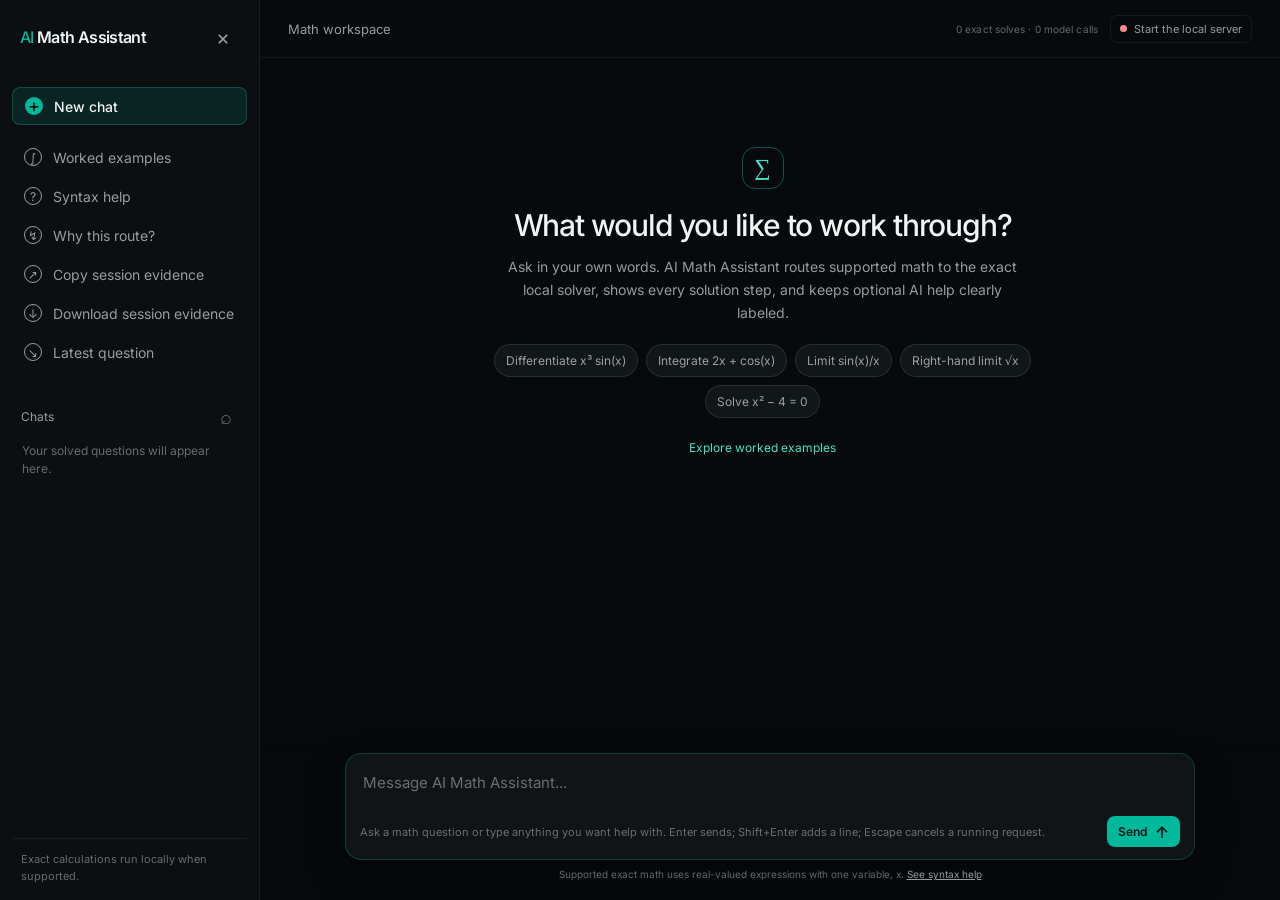
==== web/index.html @ 9441b3d5 "fix: route natural integrals and contextual explanations" ====
<!doctype html>
<html lang="en">
<head>
  <meta charset="utf-8">
  <meta name="viewport" content="width=device-width, initial-scale=1">
  <meta name="description" content="AI Math Assistant computes supported calculus and algebra questions with a local exact solver.">
  <title>AI Math Assistant</title>
  <link rel="stylesheet" href="/web/styles.css">
  <link rel="stylesheet" href="/web/assets/mathquill.css">
</head>
<body>
  <div class="app-shell">
    <aside class="sidebar" id="sidebar" aria-label="Sidebar">
      <div class="brand-row">
        <a class="brand" href="/" aria-label="AI Math Assistant home"><span>AI</span> Math Assistant</a>
        <button class="icon-button" id="close-sidebar" type="button" aria-label="Close sidebar" title="Close sidebar">×</button>
      </div>
      <button class="new-chat" id="new-chat" type="button"><span class="new-icon" aria-hidden="true">+</span><span>New chat</span></button>
      <nav class="sidebar-nav" aria-label="Assistant tools">
        <button class="nav-item" id="worked-examples" type="button"><span class="nav-icon" aria-hidden="true">∫</span><span>Worked examples</span></button>
        <button class="nav-item" id="syntax-help" type="button"><span class="nav-icon" aria-hidden="true">?</span><span>Syntax help</span></button>
        <button class="nav-item" id="route-help" type="button"><span class="nav-icon" aria-hidden="true">↯</span><span>Why this route?</span></button>
        <button class="nav-item" id="session-copy" type="button"><span class="nav-icon" aria-hidden="true">↗</span><span>Copy session evidence</span></button>
        <button class="nav-item" id="session-download" type="button"><span class="nav-icon" aria-hidden="true">↓</span><span>Download session evidence</span></button>
        <button class="nav-item" id="latest-question" type="button"><span class="nav-icon" aria-hidden="true">↘</span><span>Latest question</span></button>
      </nav>
      <div class="chat-section">
        <div class="section-heading"><span>Chats</span><button class="tiny-button" id="search-toggle" type="button" aria-label="Search chats (Ctrl+K or Cmd+K)" aria-controls="chat-search-wrap" aria-expanded="false" title="Search chats (Ctrl+K or Cmd+K)">⌕</button></div>
        <label class="chat-search" id="chat-search-wrap" hidden><span class="sr-only">Search chats</span><input id="chat-search" type="search" placeholder="Search this session" autocomplete="off" aria-keyshortcuts="Control+K Meta+K"></label>
        <div class="chat-list" id="chat-list"><p class="empty-chats">Your solved questions will appear here.</p></div>
      </div>
      <div class="sidebar-note">Exact calculations run locally when supported.</div>
    </aside>

    <main class="main-content">
      <header class="topbar">
        <button class="icon-button mobile-menu" id="open-sidebar" type="button" aria-label="Open sidebar" aria-controls="sidebar" aria-expanded="false" title="Open sidebar">☰</button>
        <div class="topbar-title">Math workspace</div>
        <div class="session-stats" id="session-stats" role="status" aria-live="polite" aria-atomic="true">0 exact solves · 0 model calls</div>
        <div class="status-pill" id="service-status" role="status" aria-live="polite" aria-atomic="true"><span class="status-dot" aria-hidden="true"></span><span>Checking solver</span></div>
      </header>

      <section class="conversation" aria-live="polite" aria-atomic="false" id="conversation">
        <div class="welcome" id="welcome">
          <div class="welcome-mark" aria-hidden="true">∑</div>
          <h1>What would you like to work through?</h1>
          <p>Ask in your own words. AI Math Assistant routes supported math to the exact local solver, shows every solution step, and keeps optional AI help clearly labeled.</p>
        <div class="starter-prompts" aria-label="Starter questions">
          <button type="button" class="starter-prompt" data-operation="derivative" data-expression="x^3*sin(x)">Differentiate x³ sin(x)</button>
          <button type="button" class="starter-prompt" data-operation="integral" data-expression="2*x + cos(x)">Integrate 2x + cos(x)</button>
          <button type="button" class="starter-prompt" data-operation="limit" data-expression="sin(x)/x" data-target="0">Limit sin(x)/x</button>
          <button type="button" class="starter-prompt" data-operation="limit" data-expression="sqrt(x)" data-target="0" data-direction="+">Right-hand limit √x</button>
          <button type="button" class="starter-prompt" data-operation="equation" data-expression="x^2 - 4 = 0">Solve x² − 4 = 0</button>
        </div>
        <button class="explore-examples" id="explore-examples" type="button">Explore worked examples</button>
        </div>
        <div class="messages" id="messages"></div>
      </section>

      <section class="composer-area" aria-label="Chat composer">
        <div class="composer-shell">
          <div class="operation-row legacy-controls" hidden aria-hidden="true">
            <label class="operation-label" for="operation">Operation</label>
            <select id="operation" aria-label="Operation" aria-describedby="operation-hint">
              <option value="derivative">Derivative</option>
              <option value="integral">Integral</option>
              <option value="limit">Limit</option>
              <option value="equation">Equation</option>
            </select>
            <label class="operation-label" for="route-mode">Route</label>
            <select id="route-mode" aria-label="Route" aria-describedby="route-mode-hint">
              <option value="exact">Exact solver</option>
              <option value="deterministic">Deterministic router</option>
              <option value="jev">Jev router</option>
              <option value="ai_only">AI only</option>
            </select>
            <span class="operation-hint" id="operation-hint">Find d/dx of an expression</span>
            <span class="operation-hint" id="route-mode-hint">No model call for supported math</span>
          </div>
          <form id="solve-form" novalidate>
            <label class="chat-input-label" for="chat-input"><span class="sr-only">Message AI Math Assistant</span><textarea id="chat-input" rows="1" maxlength="2000" placeholder="Message AI Math Assistant..." aria-describedby="input-help"></textarea></label>
            <div class="input-grid legacy-inputs" hidden aria-hidden="true">
              <label class="field expression-field" for="expression"><span>Expression</span><span id="expression" class="math-field" role="textbox" aria-label="Expression" tabindex="0" data-placeholder="For example: x^3 sin(x)" aria-describedby="input-help" aria-keyshortcuts="Enter Shift+Enter Escape /"></span><textarea id="expression-typed" class="typed-math-field" rows="1" hidden spellcheck="false" placeholder="For example: x^3*sin(x)" aria-describedby="input-help"></textarea></label>
              <label class="field route-prompt-field" id="route-prompt-field" for="route-prompt" hidden><span>Language question <small>(optional when an expression is provided)</small></span><textarea id="route-prompt" rows="2" maxlength="2000" placeholder="For example: Explain why the derivative of x squared is 2x."></textarea><span class="operation-hint">Sent as data to the selected route. It is never executed as a formula.</span></label>
              <div class="option-fields" id="integral-options" hidden>
                <label class="field" for="lower"><span>Lower bound</span><span id="lower" class="math-field compact-math-field" role="textbox" aria-label="Lower bound" tabindex="0" data-placeholder="0"></span><input id="lower-typed" class="typed-math-field" type="text" hidden placeholder="0"></label>
                <label class="field" for="upper"><span>Upper bound</span><span id="upper" class="math-field compact-math-field" role="textbox" aria-label="Upper bound" tabindex="0" data-placeholder="1"></span><input id="upper-typed" class="typed-math-field" type="text" hidden placeholder="1"></label>
              </div>
              <div class="option-fields" id="limit-options" hidden>
                <label class="field" for="target"><span>As x approaches</span><span id="target" class="math-field compact-math-field" role="textbox" aria-label="As x approaches" tabindex="0" data-placeholder="0"></span><input id="target-typed" class="typed-math-field" type="text" hidden placeholder="0"></label>
                <label class="field" for="direction"><span>Direction</span><select id="direction"><option value="both">Both sides</option><option value="+">From the right</option><option value="-">From the left</option></select></label>
              </div>
            </div>
            <div class="composer-bottom">
              <span class="input-help" id="input-help">Ask a math question or type anything you want help with. Enter sends; Shift+Enter adds a line.</span>
              <button class="send-button" id="send-button" type="submit"><span class="send-label">Send</span><span class="send-arrow" aria-hidden="true">↑</span></button>
            </div>
            <p class="form-error" id="form-error" role="alert" hidden></p>
          </form>
        </div>
        <p class="composer-disclaimer">Supported exact math uses real-valued expressions with one variable, x. <button id="open-help-inline" type="button">See syntax help</button></p>
      </section>
    </main>
  </div>

  <dialog class="help-dialog" id="examples-dialog" aria-labelledby="examples-title">
    <div class="dialog-header"><h2 id="examples-title">Worked examples</h2><button class="icon-button" id="close-examples" type="button" aria-label="Close worked examples">×</button></div>
    <div class="dialog-body">
      <p>Choose a question to fill the composer, then press <strong>Solve</strong>. Selecting an example makes no solver or AI request.</p>
      <div class="worked-example-list">
        <button type="button" class="worked-example" aria-label="Try chain rule" data-operation="derivative" data-expression="sin(x^2)"><strong>Chain rule</strong><code>sin(x^2)</code><span>Differentiate an outer and inner function.</span></button>
        <button type="button" class="worked-example" aria-label="Try substitution" data-operation="integral" data-expression="x*exp(x^2)"><strong>Substitution</strong><code>x*exp(x^2)</code><span>Match the differential and integrate in u.</span></button>
        <button type="button" class="worked-example" aria-label="Try integration by parts" data-operation="integral" data-expression="x*exp(x)"><strong>Integration by parts</strong><code>x*exp(x)</code><span>Choose u and dv, then evaluate the remaining integral.</span></button>
        <button type="button" class="worked-example" aria-label="Try definite integral" data-operation="integral" data-expression="x^2" data-lower="0" data-upper="1"><strong>Definite integral</strong><code>x^2, from 0 to 1</code><span>Find an antiderivative and evaluate both bounds.</span></button>
        <button type="button" class="worked-example" aria-label="Try one-sided limit" data-operation="limit" data-expression="sqrt(x)" data-target="0" data-direction="+"><strong>One-sided limit</strong><code>sqrt(x), x → 0 from the right</code><span>Approach a real-domain boundary from a valid side.</span></button>
        <button type="button" class="worked-example" aria-label="Try a limit that does not exist" data-operation="limit" data-expression="1/x" data-target="0" data-direction="both"><strong>A limit that does not exist</strong><code>1/x, x → 0 from both sides</code><span>See why disagreeing sides stop the exact route.</span></button>
        <button type="button" class="worked-example" aria-label="Try quadratic roots" data-operation="equation" data-expression="x^2-2=0"><strong>Quadratic roots</strong><code>x^2-2=0</code><span>Find exact real roots and check them by substitution.</span></button>
        <button type="button" class="worked-example" aria-label="Try real-domain check" data-operation="integral" data-expression="sqrt(x)" data-lower="-1" data-upper="1"><strong>Real-domain check</strong><code>sqrt(x), from -1 to 1</code><span>See the solver stop when an interval leaves the real domain.</span></button>
      </div>
    </div>
  </dialog>

  <dialog class="help-dialog" id="help-dialog" aria-labelledby="help-title">
    <div class="dialog-header"><h2 id="help-title">Supported syntax</h2><button class="icon-button" id="close-help" type="button" aria-label="Close syntax help">×</button></div>
    <div class="dialog-body">
      <p>Enter a real-valued expression that uses the variable <code>x</code>. The visual editor accepts implicit multiplication such as <code>2x</code>. In typed formulas, write multiplication explicitly as <code>2*x</code>.</p>
      <dl class="syntax-list"><div><dt>Operators</dt><dd><code>+ - * / ^ **</code>, parentheses, and unary signs</dd></div><div><dt>Constants</dt><dd><code>pi</code>, <code>E</code>, <code>oo</code>, and <code>-oo</code></dd></div><div><dt>Functions</dt><dd><code>sin</code>, <code>cos</code>, <code>tan</code>, <code>exp</code>, <code>log</code>, <code>sqrt</code>, <code>Abs</code>, <code>asin</code>, <code>acos</code>, <code>atan</code>, <code>sinh</code>, <code>cosh</code>, and <code>tanh</code></dd></div></dl>
      <p class="examples-heading">Examples</p>
      <dl class="syntax-list example-list"><div><dt>Derivative</dt><dd><button type="button" class="syntax-example" data-operation="derivative" data-expression="x^3*sin(x)">x^3*sin(x)</button></dd></div><div><dt>Integral</dt><dd><button type="button" class="syntax-example" data-operation="integral" data-expression="2*x + cos(x)">2*x + cos(x)</button>, optionally with bounds</dd></div><div><dt>Limit</dt><dd><button type="button" class="syntax-example" data-operation="limit" data-expression="sin(x)/x" data-target="0">sin(x)/x</button> as <code>x → 0</code>, or <button type="button" class="syntax-example" data-operation="limit" data-expression="sqrt(x)" data-target="0" data-direction="+">sqrt(x)</button> from the right</dd></div><div><dt>Equation</dt><dd><button type="button" class="syntax-example" data-operation="equation" data-expression="x^2 - 4 = 0">x^2 - 4 = 0</button></dd></div></dl>
      <p class="muted-copy">Natural-language questions, matrices, plots, and multiple variables are outside this first version.</p>
    </div>
  </dialog>
  <dialog class="help-dialog route-dialog" id="route-dialog" aria-labelledby="route-title">
    <div class="dialog-header"><h2 id="route-title">Why this route?</h2><button class="icon-button" id="close-route" type="button" aria-label="Close route explanation">×</button></div>
    <div class="dialog-body">
      <section aria-labelledby="session-summary-title">
        <h3 class="examples-heading" id="session-summary-title">This session</h3>
        <div class="route-grid" id="session-summary"></div>
        <p class="muted-copy" id="session-checks"></p>
        <p class="muted-copy">Session activity only; not a benchmark or an AI comparison. Unknown usage stays unreported. Energy and FLOPs are not measured.</p>
      </section>
      <p><strong>AI Math Assistant starts with an exact local solver.</strong> Supported formulas are parsed with a bounded grammar, solved symbolically, and checked before any optional model request.</p>
      <div class="route-explanation-grid">
        <div><span class="route-explanation-mark">1</span><p><strong>Compute locally</strong><br>Derivatives, integrals, limits, and polynomial roots use the deterministic route.</p></div>
        <div><span class="route-explanation-mark">2</span><p><strong>Show evidence</strong><br>The answer includes the verification status, solution steps, and measured route details.</p></div>
        <div><span class="route-explanation-mark">3</span><p><strong>Call AI only when asked</strong><br>Explain and fallback actions are explicit, separate, and labeled unverified.</p></div>
      </div>
      <p class="muted-copy">The interface reports model calls, provider-reported tokens, and latency when available. It does not claim energy, FLOPs, or universal speedups.</p>
    </div>
  </dialog>
  <div class="toast" id="toast" role="status" aria-live="polite" hidden></div>
  <script src="/web/assets/jquery.min.js"></script>
  <script src="/web/assets/mathquill.min.js"></script>
  <script src="/web/app.js?v=chat-ui-context-20261031" defer></script>
</body>
</html>
---- web/styles.css ----
@font-face{font-family:Inter;src:url('/web/assets/fonts/inter-latin-400-normal.woff2') format('woff2');font-weight:400;font-style:normal;font-display:swap}
@font-face{font-family:Inter;src:url('/web/assets/fonts/inter-latin-500-normal.woff2') format('woff2');font-weight:500;font-style:normal;font-display:swap}
@font-face{font-family:Inter;src:url('/web/assets/fonts/inter-latin-600-normal.woff2') format('woff2');font-weight:600;font-style:normal;font-display:swap}
:root{color-scheme:dark;--page:#07090c;--sidebar:#0b0f12;--surface:#111619;--surface-raised:#171d1f;--line:rgba(255,255,255,.1);--line-soft:rgba(255,255,255,.06);--text:#f0f4f3;--muted:rgba(240,244,243,.62);--faint:rgba(240,244,243,.4);--teal:#00b89c;--teal-bright:#41e5c7;--teal-soft:rgba(0,184,156,.12);--danger:#ff8b8b;--warning:#f2c879}
*{box-sizing:border-box}html,body{margin:0;min-height:100%;background:var(--page);color:var(--text);font-family:Inter,system-ui,sans-serif;font-size:14px}body{min-height:100vh}button,input,textarea,select{font:inherit}button{color:inherit;cursor:pointer}button:focus-visible,input:focus-visible,textarea:focus-visible,select:focus-visible{outline:2px solid var(--teal-bright);outline-offset:2px}[hidden]{display:none!important}.sr-only{position:absolute;width:1px;height:1px;padding:0;margin:-1px;overflow:hidden;clip:rect(0,0,0,0);white-space:nowrap;border:0}
.app-shell{display:flex;min-height:100vh}.sidebar{width:260px;flex:0 0 260px;display:flex;flex-direction:column;padding:18px 12px 16px;border-right:1px solid var(--line-soft);background:var(--sidebar)}.brand-row{height:38px;display:flex;align-items:center;justify-content:space-between;padding:0 8px;margin-bottom:31px}.brand{color:var(--text);font-size:16px;font-weight:600;letter-spacing:-.04em;text-decoration:none}.brand span{color:var(--teal);font-weight:500}.icon-button,.tiny-button{display:grid;place-items:center;border:0;background:transparent}.icon-button{width:32px;height:32px;border-radius:8px;color:var(--muted);font-size:21px;line-height:1}.icon-button:hover,.tiny-button:hover{background:var(--surface-raised);color:var(--text)}.new-chat{display:flex;align-items:center;gap:11px;width:100%;height:38px;padding:0 12px;border:1px solid rgba(0,184,156,.3);border-radius:8px;background:var(--teal-soft);color:var(--text);font-weight:500;text-align:left}.new-chat:hover{border-color:rgba(0,184,156,.7);background:rgba(0,184,156,.18)}.new-icon{display:grid;place-items:center;width:18px;height:18px;border-radius:50%;background:var(--teal);color:#041311;font-size:18px;line-height:16px}.sidebar-nav{display:grid;gap:3px;margin-top:14px}.nav-item{display:flex;align-items:center;gap:11px;width:100%;height:36px;padding:0 12px;border:0;border-radius:7px;background:transparent;color:var(--muted);text-align:left}.nav-item:hover{background:var(--surface-raised);color:var(--text)}.nav-icon{display:grid;place-items:center;width:18px;height:18px;border:1px solid currentColor;border-radius:50%;font-size:12px}.chat-section{margin-top:34px}.section-heading{display:flex;align-items:center;justify-content:space-between;padding:0 9px 9px;color:var(--muted);font-size:12px}.tiny-button{width:24px;height:24px;border-radius:6px;color:var(--faint);font-size:20px}.chat-search{display:block;padding:0 5px 8px}.chat-search input{width:100%;padding:8px 9px;border:1px solid var(--line);border-radius:7px;background:var(--surface);color:var(--text);font-size:12px}.chat-list{display:grid;gap:2px}.chat-row{display:block;width:100%;overflow:hidden;padding:9px 10px;border:0;border-radius:7px;background:transparent;color:var(--muted);text-align:left;white-space:nowrap;text-overflow:ellipsis}.chat-row:hover,.chat-row.active{background:var(--surface-raised);color:var(--text)}.empty-chats{margin:5px 10px;color:var(--faint);font-size:12px;line-height:1.5}.sidebar-note{margin-top:auto;padding:12px 9px 0;border-top:1px solid var(--line-soft);color:var(--faint);font-size:11px;line-height:1.5}
.main-content{min-width:0;flex:1;display:flex;flex-direction:column;min-height:100vh}.topbar{height:58px;display:flex;align-items:center;justify-content:space-between;padding:0 28px;border-bottom:1px solid var(--line-soft)}.topbar-title{color:var(--muted);font-size:13px}.session-stats{margin-left:auto;margin-right:12px;color:var(--faint);font-size:10px;letter-spacing:.01em;white-space:nowrap}.mobile-menu{display:none}.status-pill{display:inline-flex;align-items:center;gap:7px;padding:6px 9px;border:1px solid var(--line-soft);border-radius:7px;color:var(--muted);font-size:11px}.status-dot{width:7px;height:7px;border-radius:50%;background:var(--warning)}.status-pill.ready .status-dot{background:var(--teal)}.status-pill.error .status-dot{background:var(--danger)}
.conversation{width:min(850px,calc(100% - 34px));flex:1;min-height:0;overflow-y:auto;overflow-x:hidden;overscroll-behavior:contain;scrollbar-gutter:stable;margin:0 auto;padding:56px 0 360px}.welcome{text-align:center;margin:33px 0 50px}.welcome-mark{display:grid;place-items:center;width:42px;height:42px;margin:0 auto 18px;border:1px solid rgba(0,184,156,.45);border-radius:13px;color:var(--teal-bright);font-family:Georgia,serif;font-size:23px}.welcome h1{margin:0;color:var(--text);font-size:30px;font-weight:500;letter-spacing:-.04em}.welcome p{max-width:530px;margin:12px auto 0;color:var(--muted);line-height:1.65}.starter-prompts{display:flex;flex-wrap:wrap;justify-content:center;gap:8px;max-width:640px;margin:20px auto 0}.starter-prompt{padding:8px 11px;border:1px solid var(--line);border-radius:999px;background:var(--surface);color:var(--muted);font-size:12px}.starter-prompt:hover{border-color:rgba(0,184,156,.6);background:var(--teal-soft);color:var(--text)}.messages{display:grid;gap:29px}.message{display:grid;gap:12px}.user-message{justify-items:end}.user-bubble{max-width:78%;padding:11px 15px;border-radius:18px 18px 5px 18px;background:#1d2829;line-height:1.55;overflow-wrap:anywhere}.assistant-message{display:flex;align-items:flex-start;gap:12px}.assistant-mark{display:grid;place-items:center;width:34px;height:34px;flex:0 0 34px;border:1px solid rgba(0,184,156,.42);border-radius:9px;background:rgba(0,184,156,.12);color:var(--teal-bright);font-size:18px;line-height:1}.assistant-body{min-width:0;max-width:740px;flex:1}.assistant-copy{margin:0;color:var(--text);line-height:1.65;white-space:pre-wrap;overflow-wrap:anywhere}.answer-card{margin-top:14px;padding:16px 18px;border:1px solid rgba(0,184,156,.24);border-radius:12px;background:linear-gradient(135deg,rgba(0,184,156,.1),rgba(0,0,0,.05))}.card-actions{display:flex;flex-wrap:wrap;gap:8px;margin-top:12px}.card-actions button{padding:6px 9px;border:1px solid var(--line);border-radius:7px;background:transparent;color:var(--muted);font-size:11px}.card-actions button:hover{border-color:rgba(0,184,156,.6);background:var(--teal-soft);color:var(--text)}.answer-heading{display:flex;align-items:center;flex-wrap:wrap;gap:8px;color:var(--muted);font-size:11px;letter-spacing:.08em;text-transform:uppercase}.verification-icon{color:var(--teal-bright)}.verification-icon.failed,.verification-icon.not_checked{color:var(--warning)}.verification-icon.error{color:var(--danger)}.formula{margin-top:9px;color:#f3fffc;font-family:"Cambria Math",Georgia,serif;font-size:25px;letter-spacing:-.02em;overflow-wrap:anywhere}.result-notes{display:grid;gap:4px;margin:11px 0 0;padding:0 0 0 17px;color:var(--muted);font-size:12px;line-height:1.5}.result-notes li::marker{color:var(--teal)}.route-details{margin-top:13px;border-top:1px solid var(--line-soft)}.route-details summary{padding-top:11px;color:var(--muted);cursor:pointer;font-size:12px}.route-grid{display:grid;grid-template-columns:repeat(3,minmax(0,1fr));gap:7px;margin-top:10px}.metric{padding:8px 9px;border-radius:7px;background:rgba(255,255,255,.055);color:var(--muted);font-size:11px}.metric strong{display:block;margin-top:3px;color:var(--text);font-size:12px;font-weight:500;overflow-wrap:anywhere}.message-actions{display:flex;flex-wrap:wrap;gap:8px;margin-top:11px}.message-actions button{padding:7px 11px;border:1px solid var(--line);border-radius:7px;background:transparent;color:var(--muted);font-size:12px}.message-actions button:hover{border-color:rgba(0,184,156,.6);background:var(--teal-soft);color:var(--text)}.message-actions button:disabled{cursor:wait;opacity:.55}.ai-response{margin-top:12px;padding:12px 14px;border-left:2px solid var(--teal);color:var(--muted);font-size:13px;line-height:1.6;white-space:pre-wrap;overflow-wrap:anywhere}.ai-response.error{border-color:var(--danger);color:var(--danger)}.unresolved-card{border-color:rgba(242,200,121,.35);background:rgba(242,200,121,.06)}.error-card{border-color:rgba(255,139,139,.35);background:rgba(255,139,139,.06)}.message-time{margin-top:8px;color:var(--faint);font-size:10px}
.composer-area{position:fixed;right:0;bottom:0;left:260px;padding:18px 24px 20px;background:linear-gradient(transparent,rgba(7,9,12,.96) 24%)}.composer-shell{width:min(850px,100%);margin:0 auto;padding:10px 13px 12px;border:1px solid rgba(0,184,156,.25);border-radius:16px;background:rgba(17,22,25,.95);box-shadow:0 16px 40px rgba(0,0,0,.24)}.operation-row{display:flex;align-items:center;gap:8px;margin:0 3px 8px}.operation-label{color:var(--faint);font-size:11px}.operation-row select{padding:5px 22px 5px 7px;border:1px solid var(--line);border-radius:6px;background:var(--surface);color:var(--text);font-size:12px}.operation-hint{color:var(--faint);font-size:11px}.route-prompt-field textarea{min-height:50px;resize:vertical;padding:7px 3px;border:1px solid var(--line);border-radius:7px;background:rgba(255,255,255,.025);color:var(--text);line-height:1.45}.route-prompt-field small{color:var(--faint);font-size:10px}.input-grid{display:grid;gap:9px}.field{display:grid;gap:5px;color:var(--faint);font-size:11px}.field textarea,.field input,.field select{width:100%;border:0;outline:0;background:transparent;color:var(--text)}.expression-field{padding:0 4px}.expression-field textarea{min-height:42px;max-height:120px;resize:none;font-size:15px;line-height:1.5}.expression-field textarea::placeholder,.field input::placeholder{color:var(--faint)}.option-fields{display:grid;grid-template-columns:repeat(2,minmax(0,1fr));gap:9px;padding:8px 4px 0;border-top:1px solid var(--line-soft)}.option-fields .field{padding:0 8px;border-left:1px solid var(--line-soft)}.option-fields .field:first-child{border-left:0}.option-fields input,.option-fields select{padding:4px 0;font-size:13px}.composer-bottom{display:flex;align-items:center;justify-content:space-between;gap:12px;margin-top:8px;padding:0 1px}.input-help{color:var(--faint);font-size:11px}.send-button{display:inline-flex;align-items:center;gap:8px;padding:8px 11px;border:0;border-radius:8px;background:var(--teal);color:#031411;font-weight:600;font-size:12px}.send-button:hover{background:var(--teal-bright)}.send-button:disabled{cursor:wait;opacity:.6}.send-arrow{font-size:16px;line-height:12px}.form-error{margin:8px 1px 0;color:var(--danger);font-size:11px;line-height:1.4}.field input[aria-invalid="true"],.field textarea[aria-invalid="true"]{color:var(--danger)}.composer-disclaimer{width:min(850px,100%);margin:8px auto 0;color:var(--faint);font-size:10px;text-align:center}.composer-disclaimer button{padding:0;border:0;background:transparent;color:var(--muted);text-decoration:underline}.help-dialog{width:min(520px,calc(100% - 28px));padding:0;border:1px solid var(--line);border-radius:14px;background:var(--surface);color:var(--text);box-shadow:0 22px 70px rgba(0,0,0,.55)}.help-dialog::backdrop{background:rgba(0,0,0,.68)}.dialog-header{display:flex;align-items:center;justify-content:space-between;padding:14px 16px;border-bottom:1px solid var(--line-soft)}.dialog-header h2{margin:0;font-size:16px;font-weight:500}.dialog-body{padding:16px;color:var(--muted);line-height:1.6}.dialog-body p{margin:0 0 14px}.syntax-list{display:grid;gap:11px;margin:0 0 15px}.examples-heading{margin-top:18px!important;margin-bottom:8px!important;color:var(--text);font-size:12px;font-weight:500}.example-list{margin-bottom:15px}.syntax-list div{display:grid;grid-template-columns:105px 1fr;gap:10px}.syntax-list dt{color:var(--text);font-size:12px;font-weight:500}.syntax-list dd{margin:0;font-size:12px}.dialog-body code{padding:2px 4px;border-radius:4px;background:rgba(255,255,255,.08);color:var(--teal-bright);font-family:"Cambria Math",Consolas,monospace}.syntax-example{padding:2px 4px;border:0;border-radius:4px;background:rgba(0,184,156,.1);color:var(--teal-bright);font-family:"Cambria Math",Consolas,monospace;font-size:12px}.syntax-example:hover{background:rgba(0,184,156,.22);color:var(--text)}.route-explanation-grid{display:grid;gap:12px;margin:18px 0}.route-explanation-grid>div{display:grid;grid-template-columns:28px 1fr;gap:10px;align-items:start;padding:10px 0;border-top:1px solid var(--line-soft)}.route-explanation-grid p{margin:0;font-size:12px}.route-explanation-mark{display:grid;place-items:center;width:24px;height:24px;border:1px solid rgba(0,184,156,.4);border-radius:8px;color:var(--teal-bright);font-size:11px;font-weight:600}.muted-copy{color:var(--faint);font-size:12px}.toast{position:fixed;right:20px;bottom:22px;max-width:320px;padding:11px 14px;border:1px solid var(--line);border-radius:8px;background:var(--surface-raised);color:var(--text);font-size:12px;box-shadow:0 10px 30px rgba(0,0,0,.3)}
@media (max-width:760px){.sidebar{position:fixed;z-index:10;inset:0 auto 0 0;transform:translateX(-102%);transition:transform .18s ease;box-shadow:14px 0 35px rgba(0,0,0,.35)}.sidebar.open{transform:translateX(0)}.main-content{width:100%}.topbar{height:52px;padding:0 14px}.session-stats{display:none}.mobile-menu{display:grid}.conversation{width:min(100% - 24px,850px);padding-top:36px;padding-bottom:380px}.welcome{margin:24px 0 37px}.welcome h1{font-size:25px}.welcome p{font-size:13px}.user-bubble{max-width:92%}.formula{font-size:21px}.route-grid{grid-template-columns:repeat(2,minmax(0,1fr))}.route-label{margin-left:0;white-space:normal}.composer-area{left:0;padding:9px 10px 14px}.composer-shell{padding:9px 10px 11px}.operation-row{flex-wrap:wrap}.operation-hint{width:100%;padding-left:0}.composer-disclaimer{line-height:1.4}.input-help{max-width:60%}}

.check-label{padding-left:8px;border-left:1px solid var(--line);color:var(--faint);font-size:10px;letter-spacing:.04em;text-transform:none}.route-label{margin-left:auto;padding:3px 6px;border:1px solid rgba(0,184,156,.25);border-radius:999px;color:var(--teal-bright);font-size:10px;letter-spacing:0;text-transform:none;white-space:nowrap}.ai-response{display:grid;gap:5px}.ai-label{color:var(--teal-bright);font-size:10px;font-weight:500;letter-spacing:.06em;text-transform:uppercase}.ai-response.error .ai-label{color:var(--danger)}.ai-response.ai-loading{border-color:var(--line);color:var(--muted)}.ai-response.ai-loading .ai-label{color:var(--muted)}
@media (min-width:761px){.app-shell.sidebar-collapsed .sidebar{display:none}.app-shell.sidebar-collapsed .mobile-menu{display:grid}.app-shell.sidebar-collapsed .composer-area{left:0}}
.app-shell{height:100dvh;min-height:0;overflow:hidden}.main-content{height:100%;min-height:0}.topbar{flex-shrink:0}.sidebar{min-height:0;overflow-y:auto}
.solution-steps{margin-top:13px;border-top:1px solid var(--line-soft)}
.ai-copy-button{justify-self:start;padding:5px 8px;border:1px solid var(--line);border-radius:6px;background:transparent;color:var(--muted);font-size:11px}.ai-copy-button:hover{border-color:rgba(0,184,156,.6);background:var(--teal-soft);color:var(--text)}
.solution-steps summary{padding-top:11px;color:var(--muted);cursor:pointer;font-size:12px}
.step-list{display:grid;gap:7px;margin:10px 0 0;padding:0 0 0 24px;color:var(--muted);font-size:12px;line-height:1.55}
.step-list li::marker{color:var(--teal-bright);font-weight:600}
.explore-examples{margin-top:15px;padding:7px 10px;border:0;border-radius:7px;background:transparent;color:var(--teal-bright);font-size:12px}.explore-examples:hover{background:var(--teal-soft)}.worked-example-list{display:grid;gap:9px}.worked-example{display:grid;gap:5px;width:100%;padding:12px;border:1px solid var(--line);border-radius:9px;background:var(--surface-raised);color:var(--text);text-align:left}.worked-example:hover{border-color:var(--teal);background:var(--teal-soft)}.worked-example strong{font-size:13px;font-weight:500}.worked-example code{justify-self:start;overflow-wrap:anywhere}.worked-example span{color:var(--muted);font-size:12px;line-height:1.5}
#examples-dialog .dialog-header,#route-dialog .dialog-header{position:sticky;top:0;z-index:1;background:var(--surface)}
.formula{overflow-x:auto;line-height:1.6;padding:4px 0 8px}.formula-math{display:inline-block;white-space:nowrap}.step-list li{overflow-wrap:anywhere}

.math-field{min-height:42px;padding:8px 2px;color:var(--text);font-size:19px;line-height:1.4;cursor:text}.math-field:empty::before{content:attr(data-placeholder);color:var(--faint);font-family:Inter,system-ui,sans-serif;font-size:15px}.math-field.mq-focused{outline:2px solid var(--teal-bright);outline-offset:3px;border-radius:5px}.compact-math-field{min-height:28px;padding:3px 0;font-size:15px}.compact-math-field:empty::before{font-size:13px}.mq-editable-field{border:0!important;box-shadow:none!important;background:transparent!important}.mq-cursor{border-color:var(--teal-bright)!important}
.typed-math-field{width:100%;min-height:38px;padding:7px 3px;border:0;border-radius:4px;background:transparent;color:var(--text)}.typed-math-field::placeholder{color:var(--faint)}.compact-math-field+.typed-math-field{min-height:28px;padding:3px 0}
.field{min-width:0}.input-grid{grid-template-columns:minmax(0,1fr)}.math-field{width:100%;max-width:100%;min-width:0;overflow-x:auto;overscroll-behavior-x:contain}
.messages,.message{min-width:0;grid-template-columns:minmax(0,1fr)}
.ai-history{margin-top:12px;border-top:1px solid var(--line-soft)}.ai-history summary{padding-top:10px;color:var(--muted);font-size:12px;cursor:pointer}

/* Chat first composer. The structured controls remain in the DOM as a
   compatibility seam for saved examples and the existing API tests, while
   the product surface is one familiar free form message box. */
.legacy-controls,.legacy-inputs{display:none!important}
.chat-input-label{display:block;padding:0 4px}
#chat-input{display:block;width:100%;min-height:44px;max-height:140px;padding:8px 0;border:0;outline:0;resize:none;overflow-y:auto;background:transparent;color:var(--text);font-size:15px;line-height:1.5}
#chat-input::placeholder{color:var(--faint)}
.composer-shell:focus-within{border-color:rgba(0,184,156,.55);box-shadow:0 16px 40px rgba(0,0,0,.24),0 0 0 1px rgba(0,184,156,.12)}
---- web/assets/mathquill.css ----
/*
 * MathQuill v0.10.1               http://mathquill.com
 * by Han, Jeanine, and Mary  maintainers@mathquill.com
 *
 * This Source Code Form is subject to the terms of the
 * Mozilla Public License, v. 2.0. If a copy of the MPL
 * was not distributed with this file, You can obtain
 * one at http://mozilla.org/MPL/2.0/.
 */
@font-face {
  font-family: Symbola;
  src: url(font/Symbola.eot);
  src: local("Symbola Regular"), local("Symbola"), url(font/Symbola.woff2) format("woff2"), url(font/Symbola.woff) format("woff"), url(font/Symbola.ttf) format("truetype"), url(font/Symbola.otf) format("opentype"), url(font/Symbola.svg#Symbola) format("svg");
}
.mq-editable-field {
  display: -moz-inline-box;
  display: inline-block;
}
.mq-editable-field .mq-cursor {
  border-left: 1px solid black;
  margin-left: -1px;
  position: relative;
  z-index: 1;
  padding: 0;
  display: -moz-inline-box;
  display: inline-block;
}
.mq-editable-field .mq-cursor.mq-blink {
  visibility: hidden;
}
.mq-editable-field,
.mq-math-mode .mq-editable-field {
  border: 1px solid gray;
}
.mq-editable-field.mq-focused,
.mq-math-mode .mq-editable-field.mq-focused {
  -webkit-box-shadow: #8bd 0 0 1px 2px, inset #6ae 0 0 2px 0;
  -moz-box-shadow: #8bd 0 0 1px 2px, inset #6ae 0 0 2px 0;
  box-shadow: #8bd 0 0 1px 2px, inset #6ae 0 0 2px 0;
  border-color: #709AC0;
  border-radius: 1px;
}
.mq-math-mode .mq-editable-field {
  margin: 1px;
}
.mq-editable-field .mq-latex-command-input {
  color: inherit;
  font-family: "Courier New", monospace;
  border: 1px solid gray;
  padding-right: 1px;
  margin-right: 1px;
  margin-left: 2px;
}
.mq-editable-field .mq-latex-command-input.mq-empty {
  background: transparent;
}
.mq-editable-field .mq-latex-command-input.mq-hasCursor {
  border-color: ActiveBorder;
}
.mq-editable-field.mq-empty:after,
.mq-editable-field.mq-text-mode:after,
.mq-math-mode .mq-empty:after {
  visibility: hidden;
  content: 'c';
}
.mq-editable-field .mq-cursor:only-child:after,
.mq-editable-field .mq-textarea + .mq-cursor:last-child:after {
  visibility: hidden;
  content: 'c';
}
.mq-editable-field .mq-text-mode .mq-cursor:only-child:after {
  content: '';
}
.mq-editable-field.mq-text-mode {
  overflow-x: auto;
  overflow-y: hidden;
}
.mq-root-block,
.mq-math-mode .mq-root-block {
  display: -moz-inline-box;
  display: inline-block;
  width: 100%;
  padding: 2px;
  -webkit-box-sizing: border-box;
  -moz-box-sizing: border-box;
  box-sizing: border-box;
  white-space: nowrap;
  overflow: hidden;
  vertical-align: middle;
}
.mq-math-mode {
  font-variant: normal;
  font-weight: normal;
  font-style: normal;
  font-size: 115%;
  line-height: 1;
  display: -moz-inline-box;
  display: inline-block;
}
.mq-math-mode .mq-non-leaf,
.mq-math-mode .mq-scaled {
  display: -moz-inline-box;
  display: inline-block;
}
.mq-math-mode var,
.mq-math-mode .mq-text-mode,
.mq-math-mode .mq-nonSymbola {
  font-family: "Times New Roman", Symbola, serif;
  line-height: .9;
}
.mq-math-mode * {
  font-size: inherit;
  line-height: inherit;
  margin: 0;
  padding: 0;
  border-color: black;
  -webkit-user-select: none;
  -moz-user-select: none;
  user-select: none;
  box-sizing: border-box;
}
.mq-math-mode .mq-empty {
  background: #ccc;
}
.mq-math-mode .mq-empty.mq-root-block {
  background: transparent;
}
.mq-math-mode.mq-empty {
  background: transparent;
}
.mq-math-mode .mq-text-mode {
  display: inline-block;
}
.mq-math-mode .mq-text-mode.mq-hasCursor {
  box-shadow: inset darkgray 0 .1em .2em;
  padding: 0 .1em;
  margin: 0 -0.1em;
  min-width: 1ex;
}
.mq-math-mode .mq-font {
  font: 1em "Times New Roman", Symbola, serif;
}
.mq-math-mode .mq-font * {
  font-family: inherit;
  font-style: inherit;
}
.mq-math-mode b,
.mq-math-mode b.mq-font {
  font-weight: bolder;
}
.mq-math-mode var,
.mq-math-mode i,
.mq-math-mode i.mq-font {
  font-style: italic;
}
.mq-math-mode var.mq-f {
  margin-right: 0.2em;
  margin-left: 0.1em;
}
.mq-math-mode .mq-roman var.mq-f {
  margin: 0;
}
.mq-math-mode big {
  font-size: 200%;
}
.mq-math-mode .mq-int > big {
  display: inline-block;
  -webkit-transform: scaleX(0.7);
  -moz-transform: scaleX(0.7);
  -ms-transform: scaleX(0.7);
  -o-transform: scaleX(0.7);
  transform: scaleX(0.7);
  vertical-align: -0.16em;
}
.mq-math-mode .mq-int > .mq-supsub {
  font-size: 80%;
  vertical-align: -1.1em;
  padding-right: .2em;
}
.mq-math-mode .mq-int > .mq-supsub > .mq-sup > .mq-sup-inner {
  vertical-align: 1.3em;
}
.mq-math-mode .mq-int > .mq-supsub > .mq-sub {
  margin-left: -0.35em;
}
.mq-math-mode .mq-roman {
  font-style: normal;
}
.mq-math-mode .mq-sans-serif {
  font-family: sans-serif, Symbola, serif;
}
.mq-math-mode .mq-monospace {
  font-family: monospace, Symbola, serif;
}
.mq-math-mode .mq-overline {
  border-top: 1px solid black;
  margin-top: 1px;
}
.mq-math-mode .mq-underline {
  border-bottom: 1px solid black;
  margin-bottom: 1px;
}
.mq-math-mode .mq-binary-operator {
  padding: 0 0.2em;
  display: -moz-inline-box;
  display: inline-block;
}
.mq-math-mode .mq-supsub {
  text-align: left;
  font-size: 90%;
  vertical-align: -0.5em;
}
.mq-math-mode .mq-supsub.mq-sup-only {
  vertical-align: .5em;
}
.mq-math-mode .mq-supsub.mq-sup-only .mq-sup {
  display: inline-block;
  vertical-align: text-bottom;
}
.mq-math-mode .mq-supsub .mq-sup {
  display: block;
}
.mq-math-mode .mq-supsub .mq-sub {
  display: block;
  float: left;
}
.mq-math-mode .mq-supsub .mq-binary-operator {
  padding: 0 .1em;
}
.mq-math-mode .mq-supsub .mq-fraction {
  font-size: 70%;
}
.mq-math-mode sup.mq-nthroot {
  font-size: 80%;
  vertical-align: 0.8em;
  margin-right: -0.6em;
  margin-left: .2em;
  min-width: .5em;
}
.mq-math-mode .mq-paren {
  padding: 0 .1em;
  vertical-align: top;
  -webkit-transform-origin: center .06em;
  -moz-transform-origin: center .06em;
  -ms-transform-origin: center .06em;
  -o-transform-origin: center .06em;
  transform-origin: center .06em;
}
.mq-math-mode .mq-paren.mq-ghost {
  color: silver;
}
.mq-math-mode .mq-paren + span {
  margin-top: .1em;
  margin-bottom: .1em;
}
.mq-math-mode .mq-array {
  vertical-align: middle;
  text-align: center;
}
.mq-math-mode .mq-array > span {
  display: block;
}
.mq-math-mode .mq-operator-name {
  font-family: Symbola, "Times New Roman", serif;
  line-height: .9;
  font-style: normal;
}
.mq-math-mode var.mq-operator-name.mq-first {
  padding-left: .2em;
}
.mq-math-mode var.mq-operator-name.mq-last,
.mq-math-mode .mq-supsub.mq-after-operator-name {
  padding-right: .2em;
}
.mq-math-mode .mq-fraction {
  font-size: 90%;
  text-align: center;
  vertical-align: -0.4em;
  padding: 0 .2em;
}
.mq-math-mode .mq-fraction,
.mq-math-mode .mq-large-operator,
.mq-math-mode x:-moz-any-link {
  display: -moz-groupbox;
}
.mq-math-mode .mq-fraction,
.mq-math-mode .mq-large-operator,
.mq-math-mode x:-moz-any-link,
.mq-math-mode x:default {
  display: inline-block;
}
.mq-math-mode .mq-numerator,
.mq-math-mode .mq-denominator {
  display: block;
}
.mq-math-mode .mq-numerator {
  padding: 0 0.1em;
}
.mq-math-mode .mq-denominator {
  border-top: 1px solid;
  float: right;
  width: 100%;
  padding: 0.1em;
}
.mq-math-mode .mq-sqrt-prefix {
  padding-top: 0;
  position: relative;
  top: 0.1em;
  vertical-align: top;
  -webkit-transform-origin: top;
  -moz-transform-origin: top;
  -ms-transform-origin: top;
  -o-transform-origin: top;
  transform-origin: top;
}
.mq-math-mode .mq-sqrt-stem {
  border-top: 1px solid;
  margin-top: 1px;
  padding-left: .15em;
  padding-right: .2em;
  margin-right: .1em;
  padding-top: 1px;
}
.mq-math-mode .mq-vector-prefix {
  display: block;
  text-align: center;
  line-height: .25em;
  margin-bottom: -0.1em;
  font-size: 0.75em;
}
.mq-math-mode .mq-vector-stem {
  display: block;
}
.mq-math-mode .mq-large-operator {
  vertical-align: -0.2em;
  padding: .2em;
  text-align: center;
}
.mq-math-mode .mq-large-operator .mq-from,
.mq-math-mode .mq-large-operator big,
.mq-math-mode .mq-large-operator .mq-to {
  display: block;
}
.mq-math-mode .mq-large-operator .mq-from,
.mq-math-mode .mq-large-operator .mq-to {
  font-size: 80%;
}
.mq-math-mode .mq-large-operator .mq-from {
  float: right;
  /* take out of normal flow to manipulate baseline */
  width: 100%;
}
.mq-math-mode,
.mq-math-mode .mq-editable-field {
  cursor: text;
  font-family: Symbola, "Times New Roman", serif;
}
.mq-math-mode .mq-overarrow {
  border-top: 1px solid black;
  margin-top: 1px;
  padding-top: 0.2em;
}
.mq-math-mode .mq-overarrow:before {
  display: block;
  position: relative;
  top: -0.34em;
  font-size: 0.5em;
  line-height: 0em;
  content: '\27A4';
  text-align: right;
}
.mq-math-mode .mq-overarrow.mq-arrow-left:before {
  -moz-transform: scaleX(-1);
  -o-transform: scaleX(-1);
  -webkit-transform: scaleX(-1);
  transform: scaleX(-1);
  filter: FlipH;
  -ms-filter: "FlipH";
}
.mq-math-mode .mq-selection,
.mq-editable-field .mq-selection,
.mq-math-mode .mq-selection .mq-non-leaf,
.mq-editable-field .mq-selection .mq-non-leaf,
.mq-math-mode .mq-selection .mq-scaled,
.mq-editable-field .mq-selection .mq-scaled {
  background: #B4D5FE !important;
  background: Highlight !important;
  color: HighlightText;
  border-color: HighlightText;
}
.mq-math-mode .mq-selection .mq-matrixed,
.mq-editable-field .mq-selection .mq-matrixed {
  background: #39F !important;
}
.mq-math-mode .mq-selection .mq-matrixed-container,
.mq-editable-field .mq-selection .mq-matrixed-container {
  filter: progid:DXImageTransform.Microsoft.Chroma(color='#3399FF') !important;
}
.mq-math-mode .mq-selection.mq-blur,
.mq-editable-field .mq-selection.mq-blur,
.mq-math-mode .mq-selection.mq-blur .mq-non-leaf,
.mq-editable-field .mq-selection.mq-blur .mq-non-leaf,
.mq-math-mode .mq-selection.mq-blur .mq-scaled,
.mq-editable-field .mq-selection.mq-blur .mq-scaled,
.mq-math-mode .mq-selection.mq-blur .mq-matrixed,
.mq-editable-field .mq-selection.mq-blur .mq-matrixed {
  background: #D4D4D4 !important;
  color: black;
  border-color: black;
}
.mq-math-mode .mq-selection.mq-blur .mq-matrixed-container,
.mq-editable-field .mq-selection.mq-blur .mq-matrixed-container {
  filter: progid:DXImageTransform.Microsoft.Chroma(color='#D4D4D4') !important;
}
.mq-editable-field .mq-textarea,
.mq-math-mode .mq-textarea {
  position: relative;
  -webkit-user-select: text;
  -moz-user-select: text;
  user-select: text;
}
.mq-editable-field .mq-textarea *,
.mq-math-mode .mq-textarea *,
.mq-editable-field .mq-selectable,
.mq-math-mode .mq-selectable {
  -webkit-user-select: text;
  -moz-user-select: text;
  user-select: text;
  position: absolute;
  clip: rect(1em 1em 1em 1em);
  -webkit-transform: scale(0);
  -moz-transform: scale(0);
  -ms-transform: scale(0);
  -o-transform: scale(0);
  transform: scale(0);
  resize: none;
  width: 1px;
  height: 1px;
}
.mq-math-mode .mq-matrixed {
  background: white;
  display: -moz-inline-box;
  display: inline-block;
}
.mq-math-mode .mq-matrixed-container {
  filter: progid:DXImageTransform.Microsoft.Chroma(color='white');
  margin-top: -0.1em;
}
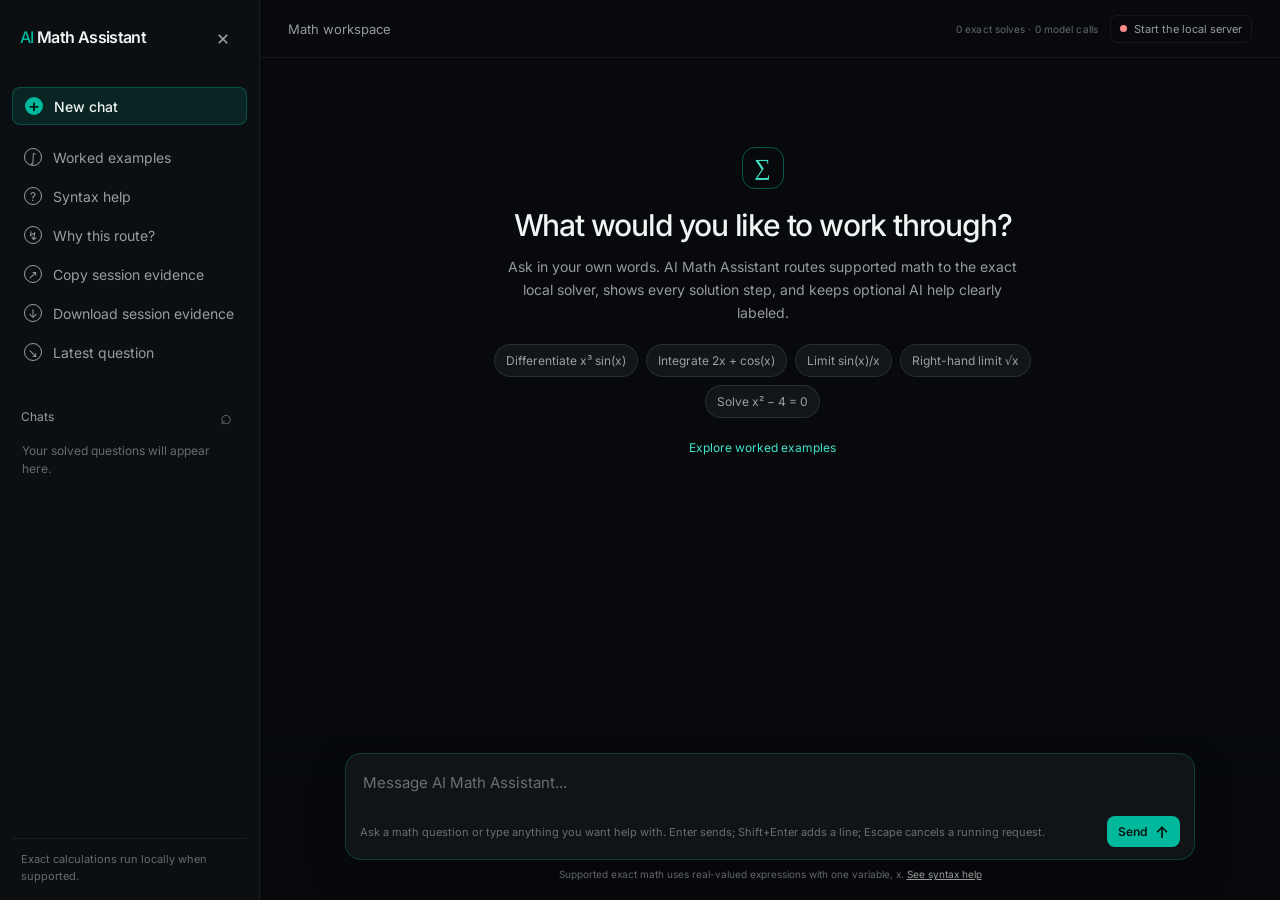
==== commit 5decdb5b: "fix: refresh browser parser bundle" ====
--- a/web/index.html
+++ b/web/index.html
@@ -151,6 +151,6 @@
   <div class="toast" id="toast" role="status" aria-live="polite" hidden></div>
   <script src="/web/assets/jquery.min.js"></script>
   <script src="/web/assets/mathquill.min.js"></script>
-  <script src="/web/app.js?v=chat-ui-context-20261031" defer></script>
+  <script src="/web/app.js?v=chat-ui-definite-integral-20261031" defer></script>
 </body>
 </html>
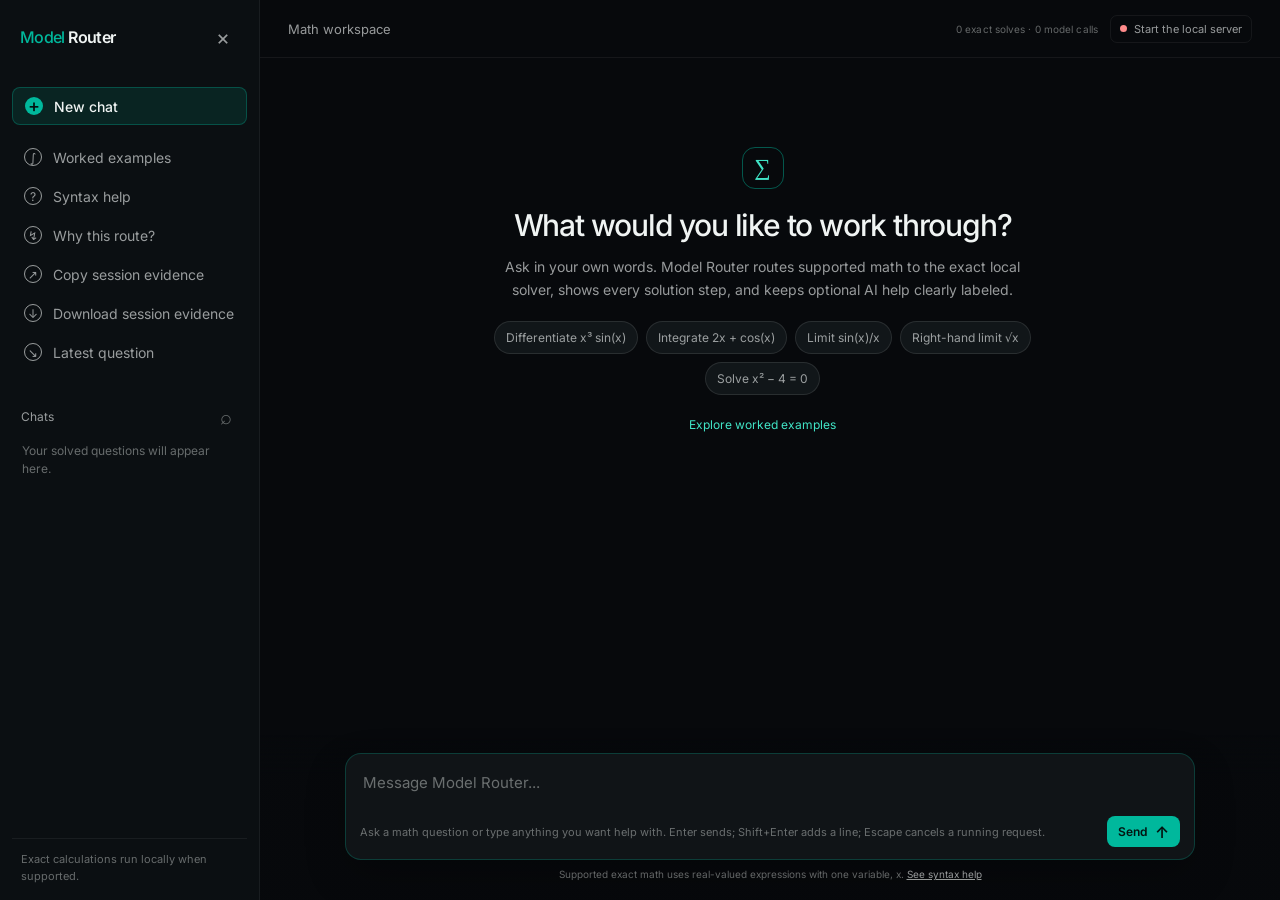
==== commit 49cabd71: "feat: rename product to Model Router and improve response readability" ====
--- a/web/index.html
+++ b/web/index.html
@@ -3,8 +3,8 @@
 <head>
   <meta charset="utf-8">
   <meta name="viewport" content="width=device-width, initial-scale=1">
-  <meta name="description" content="AI Math Assistant computes supported calculus and algebra questions with a local exact solver.">
-  <title>AI Math Assistant</title>
+  <meta name="description" content="Model Router computes supported calculus and algebra questions with a local exact solver.">
+  <title>Model Router</title>
   <link rel="stylesheet" href="/web/styles.css">
   <link rel="stylesheet" href="/web/assets/mathquill.css">
 </head>
@@ -12,7 +12,7 @@
   <div class="app-shell">
     <aside class="sidebar" id="sidebar" aria-label="Sidebar">
       <div class="brand-row">
-        <a class="brand" href="/" aria-label="AI Math Assistant home"><span>AI</span> Math Assistant</a>
+        <a class="brand" href="/" aria-label="Model Router home"><span>Model</span> Router</a>
         <button class="icon-button" id="close-sidebar" type="button" aria-label="Close sidebar" title="Close sidebar">×</button>
       </div>
       <button class="new-chat" id="new-chat" type="button"><span class="new-icon" aria-hidden="true">+</span><span>New chat</span></button>
@@ -44,7 +44,7 @@
         <div class="welcome" id="welcome">
           <div class="welcome-mark" aria-hidden="true">∑</div>
           <h1>What would you like to work through?</h1>
-          <p>Ask in your own words. AI Math Assistant routes supported math to the exact local solver, shows every solution step, and keeps optional AI help clearly labeled.</p>
+          <p>Ask in your own words. Model Router routes supported math to the exact local solver, shows every solution step, and keeps optional AI help clearly labeled.</p>
         <div class="starter-prompts" aria-label="Starter questions">
           <button type="button" class="starter-prompt" data-operation="derivative" data-expression="x^3*sin(x)">Differentiate x³ sin(x)</button>
           <button type="button" class="starter-prompt" data-operation="integral" data-expression="2*x + cos(x)">Integrate 2x + cos(x)</button>
@@ -78,7 +78,7 @@
             <span class="operation-hint" id="route-mode-hint">No model call for supported math</span>
           </div>
           <form id="solve-form" novalidate>
-            <label class="chat-input-label" for="chat-input"><span class="sr-only">Message AI Math Assistant</span><textarea id="chat-input" rows="1" maxlength="2000" placeholder="Message AI Math Assistant..." aria-describedby="input-help"></textarea></label>
+            <label class="chat-input-label" for="chat-input"><span class="sr-only">Message Model Router</span><textarea id="chat-input" rows="1" maxlength="2000" placeholder="Message Model Router..." aria-describedby="input-help"></textarea></label>
             <div class="input-grid legacy-inputs" hidden aria-hidden="true">
               <label class="field expression-field" for="expression"><span>Expression</span><span id="expression" class="math-field" role="textbox" aria-label="Expression" tabindex="0" data-placeholder="For example: x^3 sin(x)" aria-describedby="input-help" aria-keyshortcuts="Enter Shift+Enter Escape /"></span><textarea id="expression-typed" class="typed-math-field" rows="1" hidden spellcheck="false" placeholder="For example: x^3*sin(x)" aria-describedby="input-help"></textarea></label>
               <label class="field route-prompt-field" id="route-prompt-field" for="route-prompt" hidden><span>Language question <small>(optional when an expression is provided)</small></span><textarea id="route-prompt" rows="2" maxlength="2000" placeholder="For example: Explain why the derivative of x squared is 2x."></textarea><span class="operation-hint">Sent as data to the selected route. It is never executed as a formula.</span></label>
@@ -139,7 +139,7 @@
         <p class="muted-copy" id="session-checks"></p>
         <p class="muted-copy">Session activity only; not a benchmark or an AI comparison. Unknown usage stays unreported. Energy and FLOPs are not measured.</p>
       </section>
-      <p><strong>AI Math Assistant starts with an exact local solver.</strong> Supported formulas are parsed with a bounded grammar, solved symbolically, and checked before any optional model request.</p>
+      <p><strong>Model Router starts with an exact local solver.</strong> Supported formulas are parsed with a bounded grammar, solved symbolically, and checked before any optional model request.</p>
       <div class="route-explanation-grid">
         <div><span class="route-explanation-mark">1</span><p><strong>Compute locally</strong><br>Derivatives, integrals, limits, and polynomial roots use the deterministic route.</p></div>
         <div><span class="route-explanation-mark">2</span><p><strong>Show evidence</strong><br>The answer includes the verification status, solution steps, and measured route details.</p></div>
@@ -151,6 +151,6 @@
   <div class="toast" id="toast" role="status" aria-live="polite" hidden></div>
   <script src="/web/assets/jquery.min.js"></script>
   <script src="/web/assets/mathquill.min.js"></script>
-  <script src="/web/app.js?v=chat-ui-definite-integral-20261031" defer></script>
+  <script src="/web/app.js?v=model-router-ui-20261031" defer></script>
 </body>
 </html>
--- a/web/styles.css
+++ b/web/styles.css
@@ -36,3 +36,20 @@
 #chat-input::placeholder{color:var(--faint)}
 .composer-shell:focus-within{border-color:rgba(0,184,156,.55);box-shadow:0 16px 40px rgba(0,0,0,.24),0 0 0 1px rgba(0,184,156,.12)}
 
+
+/* Readability pass for solver responses. The answer leads, while evidence stays available below it. */
+.conversation{width:min(980px,calc(100% - 34px))}
+.assistant-body{max-width:900px}
+.answer-card{padding:24px 26px;border-radius:16px}
+.answer-heading{font-size:12px;gap:10px}
+.formula{margin-top:16px;font-size:clamp(30px,3.2vw,42px);line-height:1.35}
+.solution-steps{margin-top:22px;padding-top:4px;border-top:1px solid var(--line-soft)}
+.solution-steps summary{padding:8px 0;color:var(--text);font-size:15px;font-weight:600;cursor:pointer}
+.step-list{gap:13px;margin-top:14px;padding-left:30px;color:var(--text);font-size:15px;line-height:1.75}
+.step-list li::marker{font-size:13px}
+.result-notes{margin-top:16px;font-size:13px;line-height:1.65}
+.card-actions{margin-top:20px;gap:9px}
+.card-actions button{padding:8px 11px;font-size:12px}
+.route-details{margin-top:20px}
+.route-details summary{padding-top:14px;font-size:13px}
+@media (max-width:760px){.conversation{width:min(100% - 24px,980px)}.answer-card{padding:18px 16px}.formula{font-size:30px}.step-list{font-size:14px;line-height:1.65;padding-left:26px}}
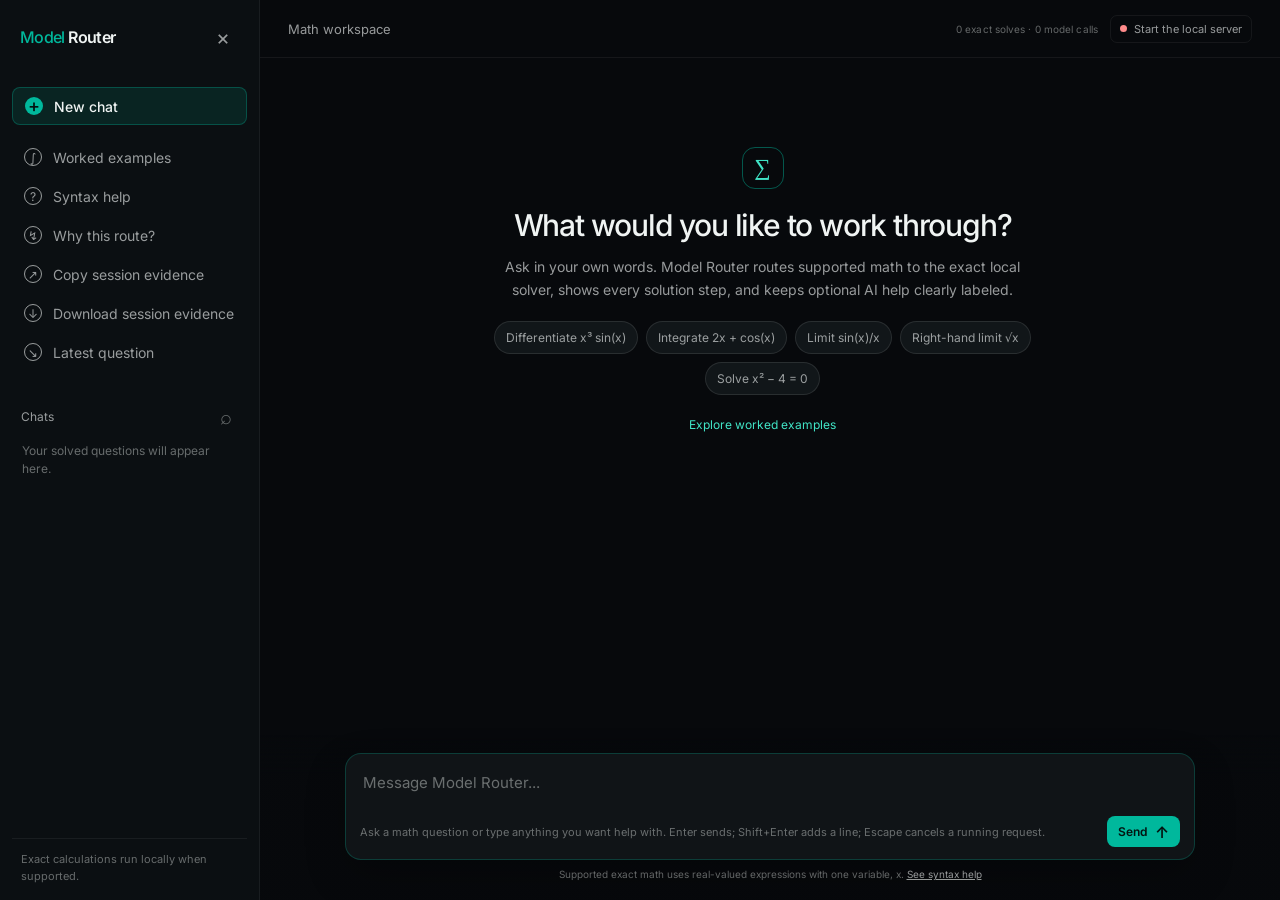
==== commit 21cda1f0: "feat: typeset solution steps for Model Router" ====
--- a/web/index.html
+++ b/web/index.html
@@ -151,6 +151,6 @@
   <div class="toast" id="toast" role="status" aria-live="polite" hidden></div>
   <script src="/web/assets/jquery.min.js"></script>
   <script src="/web/assets/mathquill.min.js"></script>
-  <script src="/web/app.js?v=model-router-ui-20261031" defer></script>
+  <script src="/web/app.js?v=model-router-typeset-20261031" defer></script>
 </body>
 </html>
--- a/web/styles.css
+++ b/web/styles.css
@@ -53,3 +53,12 @@
 .route-details{margin-top:20px}
 .route-details summary{padding-top:14px;font-size:13px}
 @media (max-width:760px){.conversation{width:min(100% - 24px,980px)}.answer-card{padding:18px 16px}.formula{font-size:30px}.step-list{font-size:14px;line-height:1.65;padding-left:26px}}
+
+/* Typeset math steps like a worked solution. */
+.solution-steps{margin-top:24px;padding-top:6px}
+.solution-steps summary{font-size:16px;letter-spacing:-.01em}
+.step-list{gap:18px;margin-top:18px;font-size:15px;line-height:1.7}
+.solution-step{padding:4px 0}
+.step-label{display:block;margin-bottom:8px;color:var(--muted);font-weight:500}
+.step-math{display:block;width:fit-content;max-width:100%;margin:8px auto 2px;padding:10px 18px;border:1px solid rgba(0,184,156,.24);border-radius:10px;background:rgba(0,184,156,.06);color:var(--text);font-family:"Cambria Math",Georgia,serif;font-size:22px;line-height:1.55;overflow-x:auto}
+.step-math .formula-math{font-size:1em}
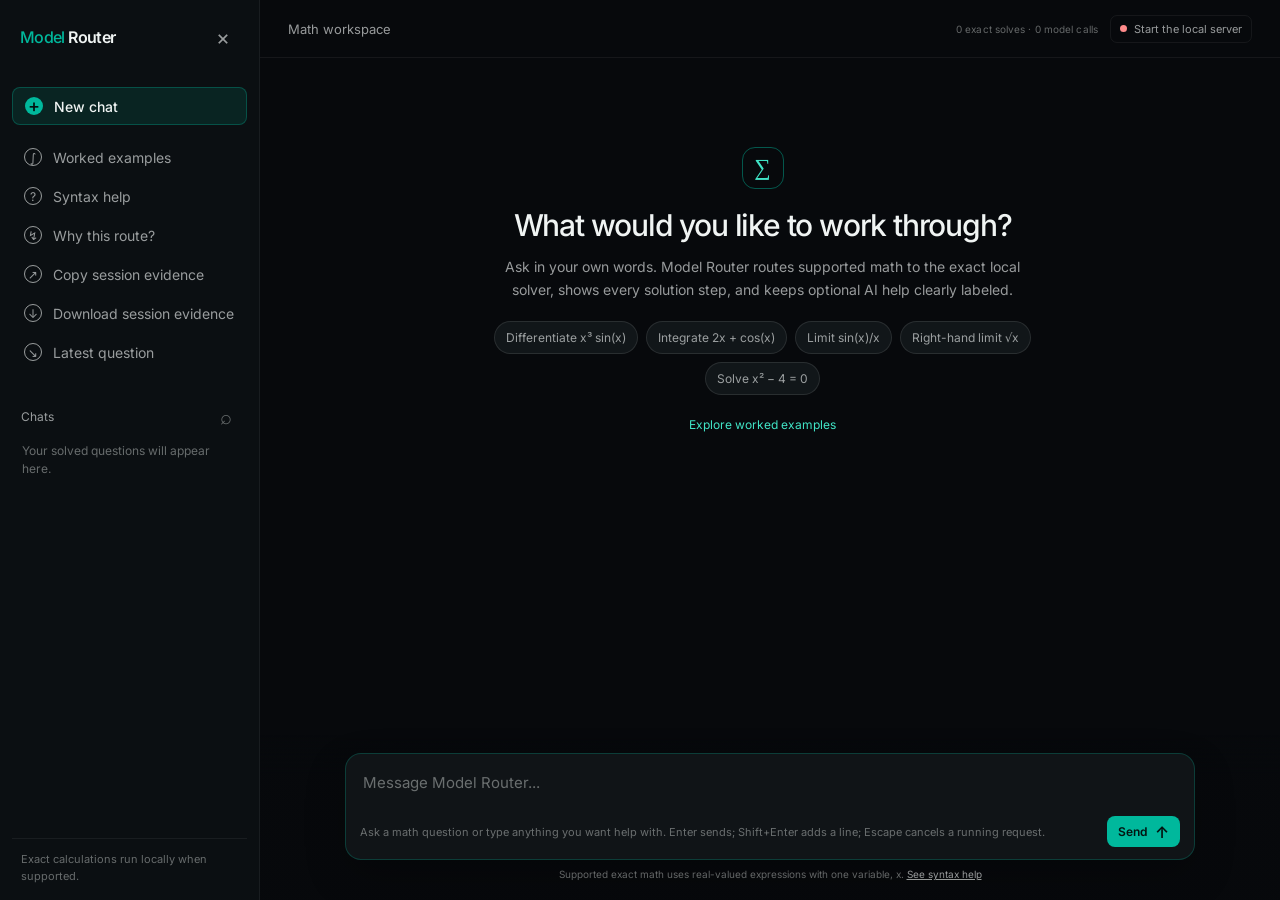
==== commit 8604ea58: "fix: typeset prose math in solution steps" ====
--- a/web/index.html
+++ b/web/index.html
@@ -151,6 +151,6 @@
   <div class="toast" id="toast" role="status" aria-live="polite" hidden></div>
   <script src="/web/assets/jquery.min.js"></script>
   <script src="/web/assets/mathquill.min.js"></script>
-  <script src="/web/app.js?v=model-router-typeset-20261031" defer></script>
+  <script src="/web/app.js?v=model-router-typeset-v2-20261031" defer></script>
 </body>
 </html>
